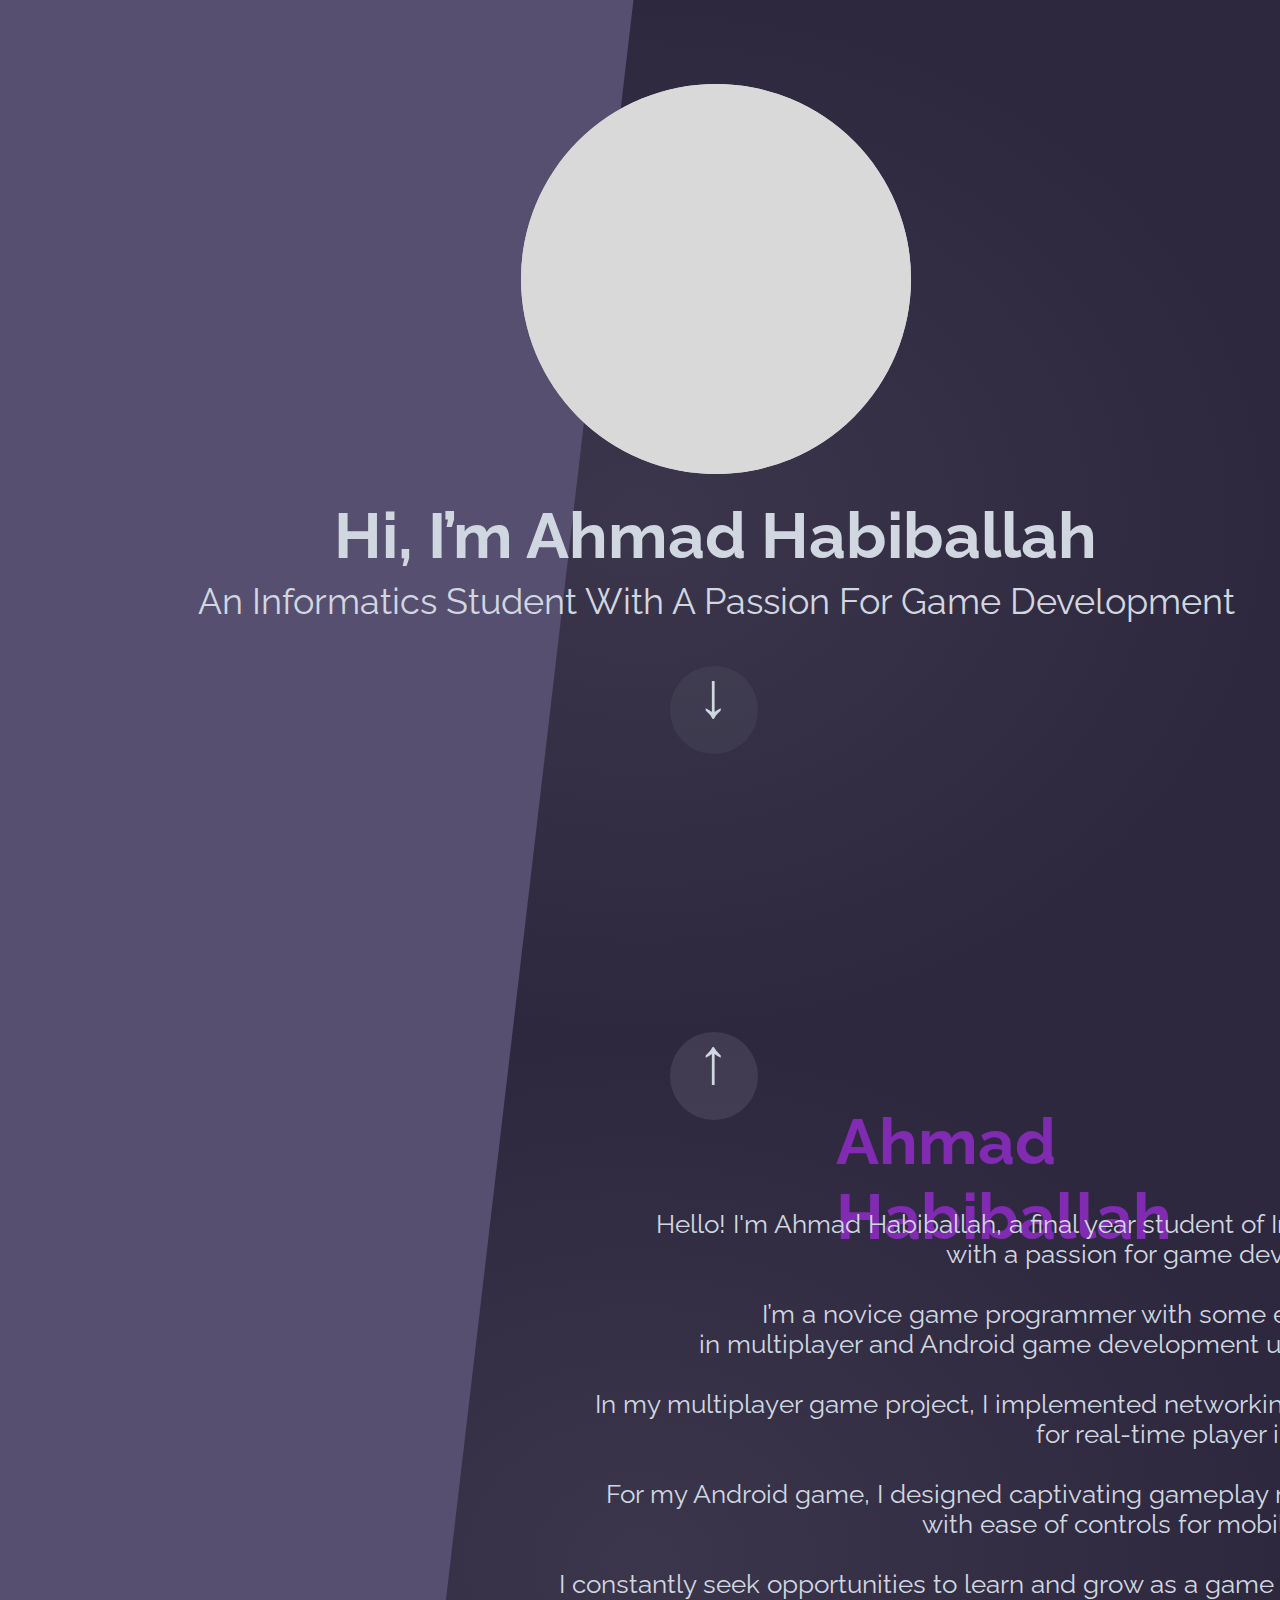
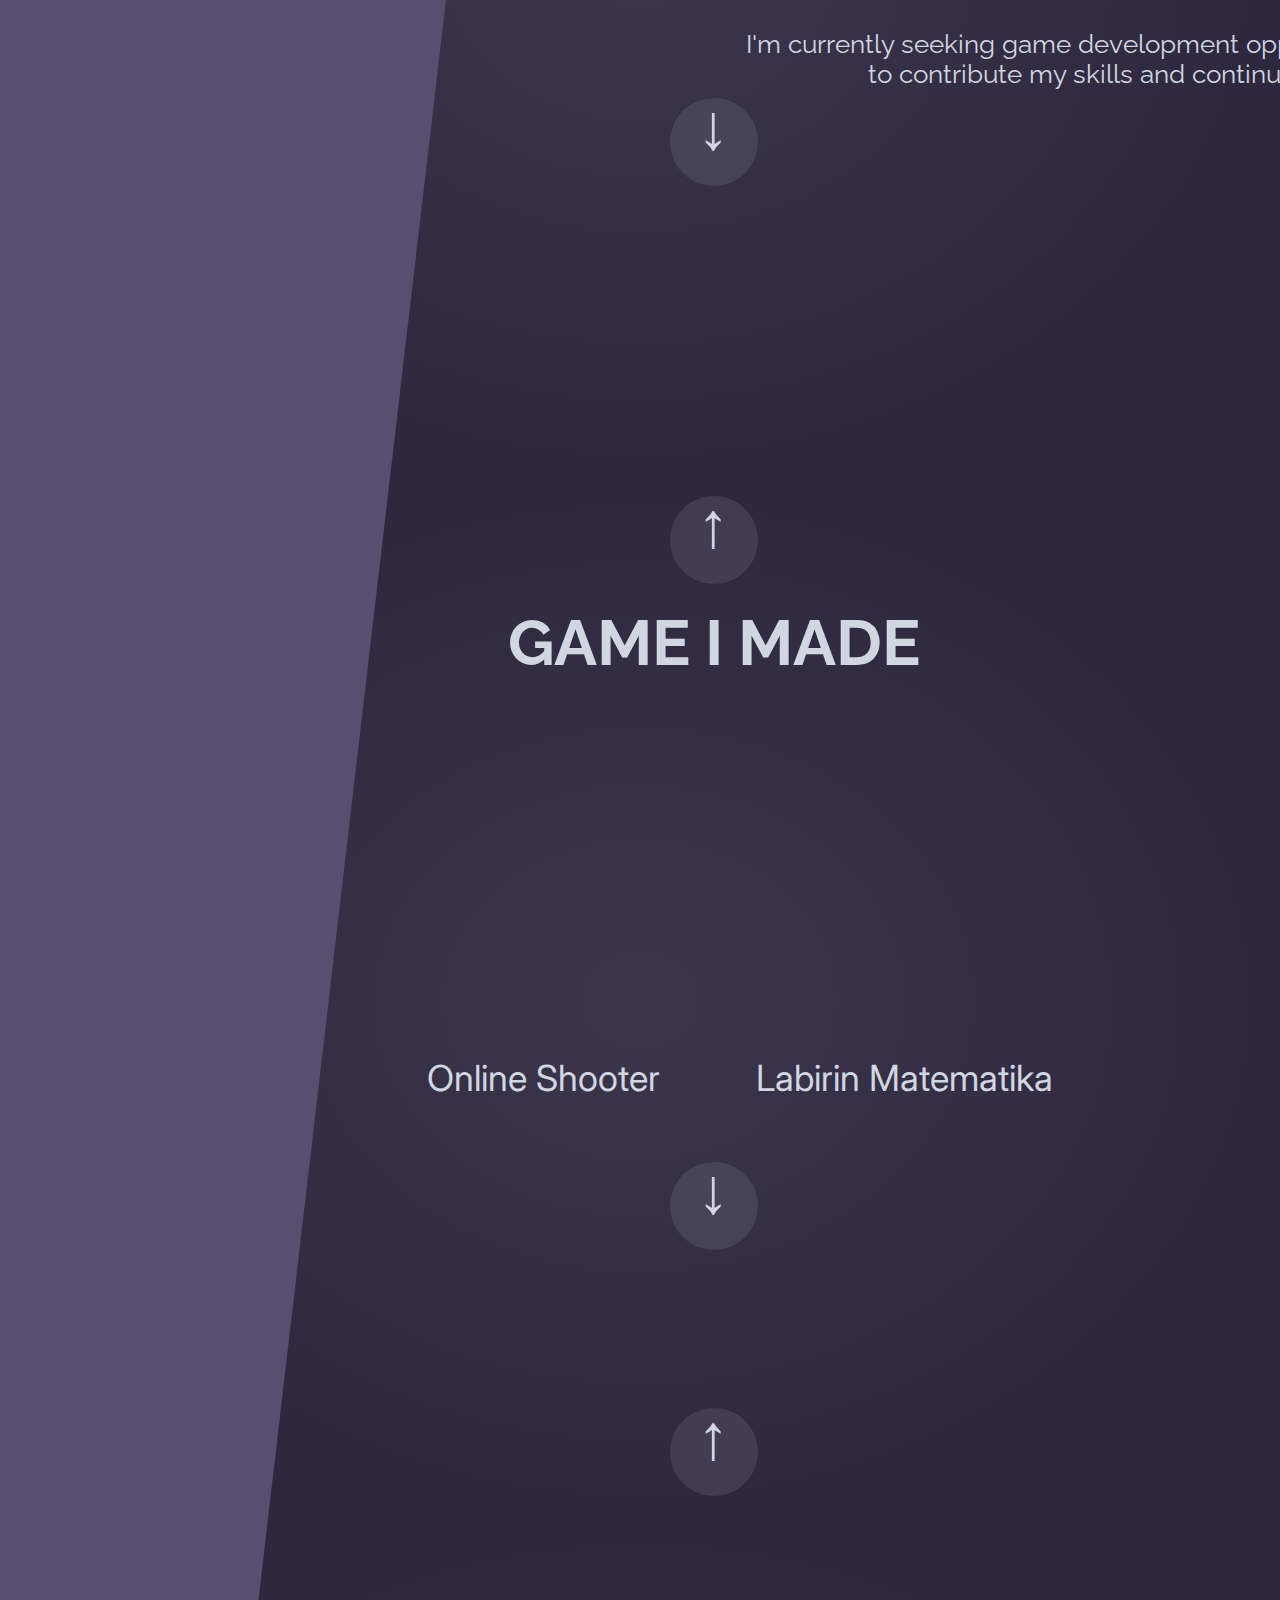
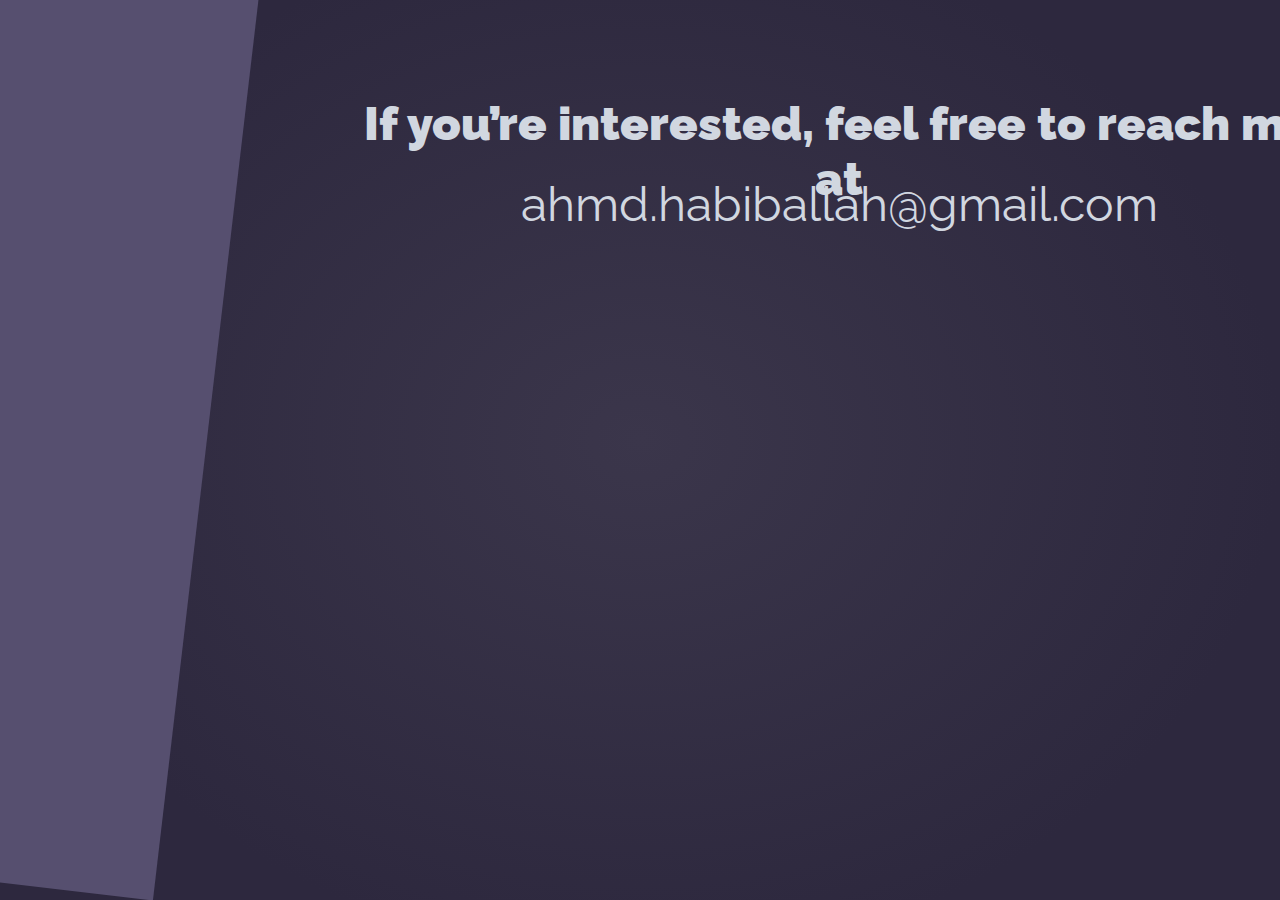
==== index.html @ 25e79ea6 "Add files via upload" ====
<html lang="en">
          <head>
            <meta charset="utf-8">
          
            <title>Personal CV of Ahmad Habiballah</title>
            <meta name="description" content="Personal CV of Ahmad Habiballah">
            <meta name="author" content="Ahmad Habiballah">
            <link href="https://fonts.googleapis.com/css?family=Raleway&display=swap" rel="stylesheet">
            <link href="https://fonts.googleapis.com/css?family=Raleway&display=swap" rel="stylesheet">
            <link href="https://fonts.googleapis.com/css2?family=Raleway:wght@700&display=swap" rel="stylesheet">
            <link href="https://fonts.googleapis.com/css?family=Inter&display=swap" rel="stylesheet">


            <link rel="stylesheet" href="styles.css">
            
            <style>
              body {
                position: relative;
                width: 1440px;
                height: 1024px;
                background: radial-gradient(50% 50% at 50% 50%, #3B364B 0%, #2D283E 100%); 
              }
            </style>
          
          </head>
          
          <body style="overflow: hidden;">
            <div class=pg1 id="main">
              <div  class="e2_15"></div>
              <span  class="e2_10"><b>Hi, I’m Ahmad Habiballah</b></span>
              <span  class="e2_12">An Informatics Student With A Passion For Game Development</span>
              <div  class="e9_35"></div>
              <div class=e30_27>
                <div class=e8_34>
                  <div class=e9_36>
                    <div  class="e8_33"></div>
                  </div>
                </div>
              </div>
              <button class=e24_4 style="top: 658px;"onclick="window.location.href='#profile'">
                <div  class="e24_3"><a href="#profile" style="color: rgb(209, 215, 224); text-decoration: none;">&darr;</a></div>
              </button>
            </div>

            <div class=p24_29 id="profile">
              <div class=p24_45>
                  <div  class="p24_47"></div>
              </div>
              <button class=e24_4 style="top:0px"onclick="window.location.href='#main'">
                <div  class="e11_10"></div>
                <div  class="e24_3"><a href="#main" style="color: rgb(209, 215, 224); text-decoration: none;">&uarr;</a></div>
              </button>
              <span  class="p24_48"><b>Ahmad Habiballah</b></span>
              <span  class="p24_49">
              Hello! I'm Ahmad Habiballah, a final year student of Informatics <br>
              with a passion for game development.<br>
              <br>
              I’m a novice game programmer with some experience <br>
              in multiplayer and Android game development using Unity.<br>
              <br>
              In my multiplayer game project, I implemented networking features <br>
              for real-time player interaction.<br>
              <br>
              For my Android game, I designed captivating gameplay mechanics<br>
              with ease of controls for mobile devices.<br>
              <br>
              I constantly seek opportunities to learn and grow as a game developer.<br>
              <br>
              I'm currently seeking game development opportunities <br>
              to contribute my skills and continue learning.<br>
              </span>
              <button class=e24_4 onclick="window.location.href='#games'">
                <div  class="e11_10"></div>
                <div  class="e24_3"><a href="#games" style="color: rgb(209, 215, 224); text-decoration: none;">&darr;</a></div>
              </button>
            </div>

            <div class=g24_63 id="games">
              <button class=e24_4 style="top:0px"onclick="window.location.href='#profile'">
                <div  class="e11_10"></div>
                <div  class="e24_3"><a href="#profile" style="color: rgb(209, 215, 224); text-decoration: none;">&uarr;</a></div>
              </button>
              <span  class="g24_69">GAME I MADE</span>
              <button class=g24_70 >
                <div class="g24_71"></div><span  class="g24_72">Online Shooter</span>
              </button>
              <button class=g24_70 style="left:734.0001220703125px">
                <div class="g24_74"></div><span  class="g24_75">Labirin Matematika</span>
              </button>
              <button class=e24_4 onclick="window.location.href='#contact'">
                <div  class="e11_10"></div>
                <div  class="e24_3"><a href="#contact" style="color: rgb(209, 215, 224); text-decoration: none;">&darr;</a></div>
              </button>
            </div>

            <div class=c24_97 id="contact">
              <button class=e24_4 style="top:0px" onclick="window.location.href='#games'">
                <div  class="e11_10"></div>
                <div  class="e24_3"><a href="#games" style="color: rgb(209, 215, 224); text-decoration: none;">&uarr;</a></div>
              </button>
              <div class=c28_136>
                <span  class="c24_100"><b>If you’re interested, feel free to reach me at</b></span>
                <span  class="c24_101">ahmd.habiballah@gmail.com</span>
              </div>
            </div>

          </body>
          </html>
---- styles.css ----
.ex { 
}
.pg1 { 
	width:1440px;
	height:1024px;
}
html {
	scroll-behavior: smooth;
  }



  .24_97 { 
	overflow:hidden;
}
.c24_97 { 
	width:1440px;
	height:1024px;
	position:absolute;
	top: 3000px
}
.c28_136 { 
	position:absolute;
	left:-1907.224365234375px;
	top:-3347.050048828125px;
}
.c24_98 { 
	transform: rotate(6.6848025203880965deg);
	background-color:rgba(86.00000247359276, 79.00000289082527, 111.00000098347664, 1);
	width:2061.2978515625px;
	height:4261.64501953125px;
	position:absolute;
	left:496.0865783691406px;
	top:0px;
}
.c24_100 { 
	color:rgba(209.00000274181366, 215.0000023841858, 224.000001847744, 1);
	width:986px;
	height:56px;
	position:absolute;
	left:2245.224365234375px;
	top:3635.052490234375px;
	font-family:Raleway;
	text-align:center;
	font-size:47px;
	letter-spacing:0;
	font-weight: 800;
}
.c24_101 { 
	color:rgba(209.00000274181366, 215.0000023841858, 224.000001847744, 1);
	width:639px;
	height:56px;
	position:absolute;
	left:2419.224365234375px;
	top:3715.052490234375px;
	font-family:Raleway;
	text-align:center;
	font-size:48px;
	letter-spacing:0;
}





.g24_63 { 
	width:1440px;
	height:1024px;
	position:absolute;
	top: 2088px;
}
.g24_64 { 
	transform: rotate(6.6848025203880965deg);
	background-color:rgba(86.00000247359276, 79.00000289082527, 111.00000098347664, 1);
	width:2061.2978515625px;
	height:4261.64501953125px;
	position:absolute;
	left:-1411.1376953125px;
	top:-2453.050048828125px;
}
.g24_69 { 
	color:rgba(209.00000274181366, 215.0000023841858, 224.000001847744, 1);
	
	height:75px;
	position:absolute;
	left:500px;
	top:109.00244140625px;
	font-family:Raleway;
	text-align:center;
	font-size:64px;
	letter-spacing:0;
	font-weight: bold;
}
.g24_70 { 
	width:300px;
	height:372px;
	position:absolute;
	left:385.0001220703125px;
	top:232.00244140625px;
	border: 0px;
	transition-duration: 0.4s;
	background:transparent;
}
.g24_70:hover{
	transform: scale(1.2);
	cursor:pointer;
}


.g24_71 { 
	background-image:url(images/tpis.PNG);
	background-repeat:no-repeat;
	background-size:cover;
	width:300px;
	height:300px;
	position:absolute;
	left:0px;
	top:0px;
	border-radius: 10px;
}
.g24_72 { 
	color:rgba(209.00000274181366, 215.0000023841858, 224.000001847744, 1);
	width:253px;
	height:44px;
	position:absolute;
	left:24px;
	top:328px;
	font-family:Inter;
	text-align:center;
	font-size:36px;
	letter-spacing:0;
}
.g24_73 { 
	width:324px;
	height:372px;
	position:absolute;
	left:734.0001220703125px;
	top:232.00244140625px;
}
.g24_74 { 
	background-image:url(images/kpasPNG.PNG);
	background-repeat:no-repeat;
	background-size:cover;
	width:300px;
	height:300px;
	position:absolute;
	left:12px;
	top:0px;
	border-radius: 10px;
}
.g24_75 { 
	color:rgba(209.00000274181366, 215.0000023841858, 224.000001847744, 1);
	width:324px;
	height:44px;
	position:absolute;
	left:0px;
	top:328px;
	font-family:Inter;
	text-align:center;
	font-size:36px;
	letter-spacing:0;
}




.e2_15 { 
	transform: rotate(6.6848025203880965deg);
	background-color:rgba(86.00000247359276, 79.00000289082527, 111.00000098347664, 1);
	width:2061.2978515625px;
	height:4261.64501953125px;
	left:-1661px;
	top:-275.052490234375px;
	overflow: hidden;
	position: absolute;
}
.e2_10 { 
	color:rgba(209.00000274181366, 215.0000023841858, 224.000001847744, 1);
	height:75px;
	position:absolute;
	left:326px;
	top:490px;
	font-family:Raleway;
	text-align:center;
	font-size:64px;
	letter-spacing:0;
}
.e2_12 { 
	color:rgba(209.00000274181366, 215.0000023841858, 224.000001847744, 1);
	width:1041px;
	height:42px;
	position:absolute;
	left:188px;
	top:572px;
	font-family:Raleway;
	text-align:center;
	font-size:36px;
	letter-spacing:0;
}
.e9_35 { 
	border-radius:500px;
	background-color:rgba(217.0000022649765, 217.0000022649765, 217.0000022649765, 1);
	width:390px;
	height:390px;
	position:absolute;
	left:513px;
	top:76px;
}
.9_35 { 
	border:10px solid rgba(128.0000075697899, 43.00000123679638, 177.0000046491623, 1);
}
.e30_27 { 
	width:390px;
	height:390px;
	position:absolute;
	left:513px;
	top:76px;
}
.e8_34 { 
	width:390px;
	height:390px;
	position:absolute;
	left:0px;
	top:0px;
}
.9_36 { 
	overflow:hidden;
}
.e9_36 { 
	border-radius:500px;
	background-color:rgba(217.0000022649765, 217.0000022649765, 217.0000022649765, 1);
	width:390px;
	height:390px;
	position:absolute;
	left:0px;
	top:0px;
}
.8_33 { 
	border:1px solid rgba(0, 0, 0, 1);
}
.e8_33 { 
	width:555px;
	height:740px;
	position:absolute;
	left:-83px;
	top:-131px;
	background-image:url(images/azre_1.png);
	background-repeat:no-repeat;
	background-size:cover;
}
.e24_4 { 
	background-color:rgba(144.00000661611557, 144.00000661611557, 163.00000548362732, 0.1);
	width:88px;
	height:88px;
	position:absolute;
	left:662px;
	top:666px;
	border-radius: 50%;
	border: 0px;
	transition-duration: 0.4s;
}

.e24_4:hover{
	background-color:rgba(144.00000661611557, 144.00000661611557, 163.00000548362732, 0.5);
	cursor:pointer;
}

.e11_10 { 
	border-radius:500px;
	background-color:rgba(144.00000661611557, 144.00000661611557, 163.00000548362732, 0.1);
	width:88px;
	height:88px;
	position:absolute;
	left:0px;
	top:0px;
}
.e24_3 { 
	width:1px;
	height:0px;
	position:absolute;
	left:27px;
	top:-8px;
	font-size: 64px;
	color: rgb(209, 215, 224);
	text-decoration: none;
	border: 0px
}
.e24_3:link{
	color: rgb(209, 215, 224);
	text-decoration: none;
}

.24_3 { 
	border:7px solid rgba(45.00000111758709, 40.00000141561031, 62.00000010430813, 1);
}




.24_29 { 
	overflow:hidden;
}
.p24_29 { 
	width:1440px;
	height:1024px;
	position:absolute;
}
.p24_30 { 
	transform: rotate(6.6848025203880965deg);
	background-color:rgba(86.00000247359276, 79.00000289082527, 111.00000098347664, 1);
	width:2061.2978515625px;
	height:4261.64501953125px;
	position:absolute;
	left:-1411.1378173828125px;
	top:-1299.050048828125px;
}
.p24_42 { 
	width:1975.75px;
	height:3474.43798828125px;
	position:absolute;
	left:-1339.603515625px;
	top:-1245.498779296875px;
}
.24_43 { 
	overflow:hidden;
}
.p24_43 { 
	transform: rotate(6.6848025203880965deg);
	background-color:rgba(180.00000447034836, 179.000004529953, 221.00000202655792, 1);
	width:1601.264404296875px;
	height:3310.545654296875px;
	position:absolute;
	left:385.3716735839844px;
	top:0px;
}
.p24_44 { 
	border-radius:500px;
	background-color:rgba(209.00000274181366, 215.0000023841858, 224.000001847744, 0.5);
	width:991px;
	height:991px;
	position:absolute;
	left:1110.6036376953125px;
	top:1260.501220703125px;
}
.24_44 { 
	border:10px solid rgba(128.0000075697899, 43.00000123679638, 177.0000046491623, 1);
}
.p24_45 { 
	width:991px;
	height:991px;
	position:absolute;
	left:-229px;
	top:15.00244140625px;
}
.24_46 { 
	overflow:hidden;
}
.p24_46 { 
	border-radius:500px;
	background-color:rgba(217.0000022649765, 217.0000022649765, 217.0000022649765, 0.1);
	width:991px;
	height:991px;
	position:absolute;
	left:0px;
	top:0px;
}
.p24_47 { 
	width:902px;
	height:1202px;
	position:absolute;
	left:45px;
	top:-203px;
	background-image:url(images/ozre_1.png);
	background-repeat:no-repeat;
	background-size:cover;
}
.p24_48 { 
	color:rgba(128.0000075697899, 43.00000123679638, 177.0000046491623, 1);
	width:569px;
	height:75px;
	position:absolute;
	left:828px;
	top:72.00244140625px;
	font-family:Raleway;
	text-align:left;
	font-size:64px;
	letter-spacing:0;
}
.p24_49 { 
	color:rgba(209.00000274181366, 215.0000023841858, 224.000001847744, 1);
	width:846px;
	height:527px;
	position:absolute;
	left:551px;
	top:177.00244140625px;
	font-family:Raleway;
	text-align:right;
	font-size:26px;
	letter-spacing:0;
}
.p24_54 { 
	width:88px;
	height:88px;
	position:absolute;
	left:662px;
	top:630px;
}
.p24_55 { 
	border-radius:500px;
	background-color:rgba(144.00000661611557, 144.00000661611557, 163.00000548362732, 1);
	width:88px;
	height:88px;
	position:absolute;
	left:0px;
	top:0px;
}
.p24_56 { 
	transform: rotate(90deg);
	width:1px;
	height:0px;
	position:absolute;
	left:44px;
	top:60px;
}
.24_56 { 
	border:7px solid rgba(45.00000111758709, 40.00000141561031, 62.00000010430813, 1);
}
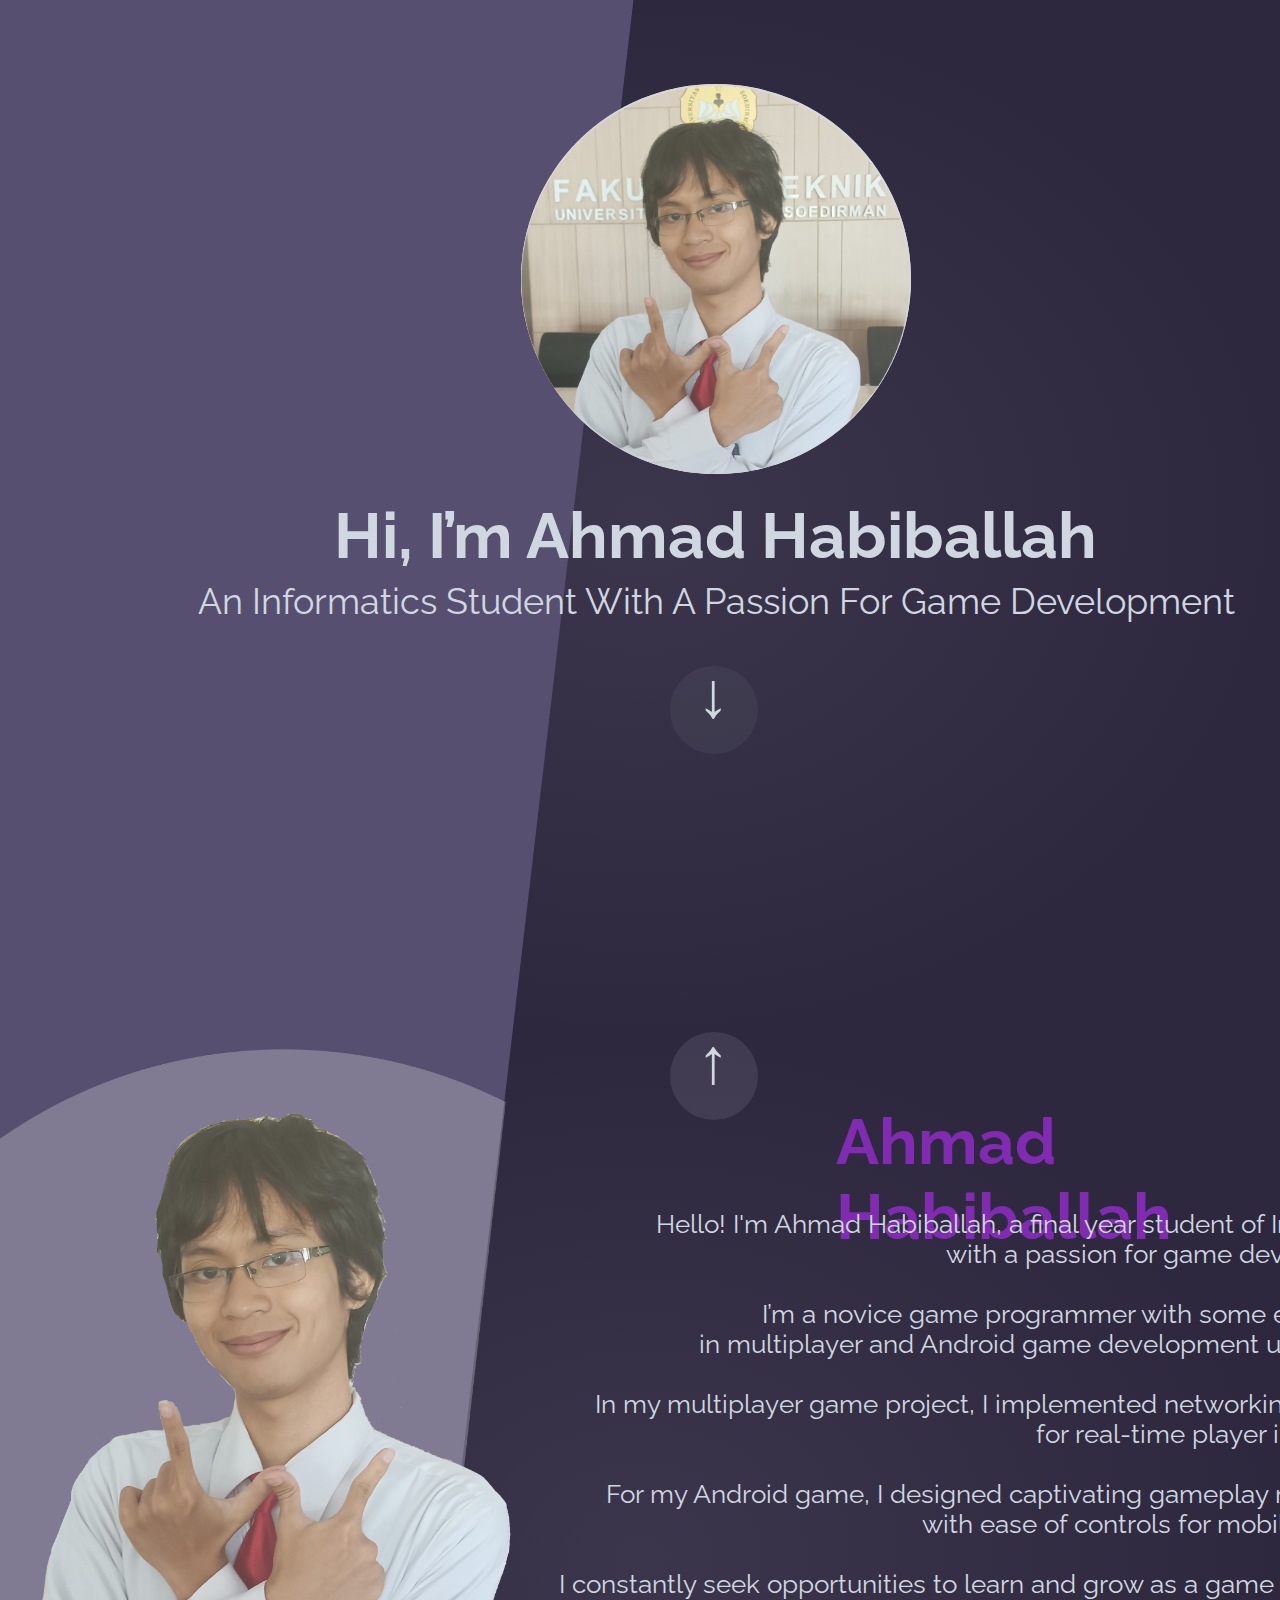
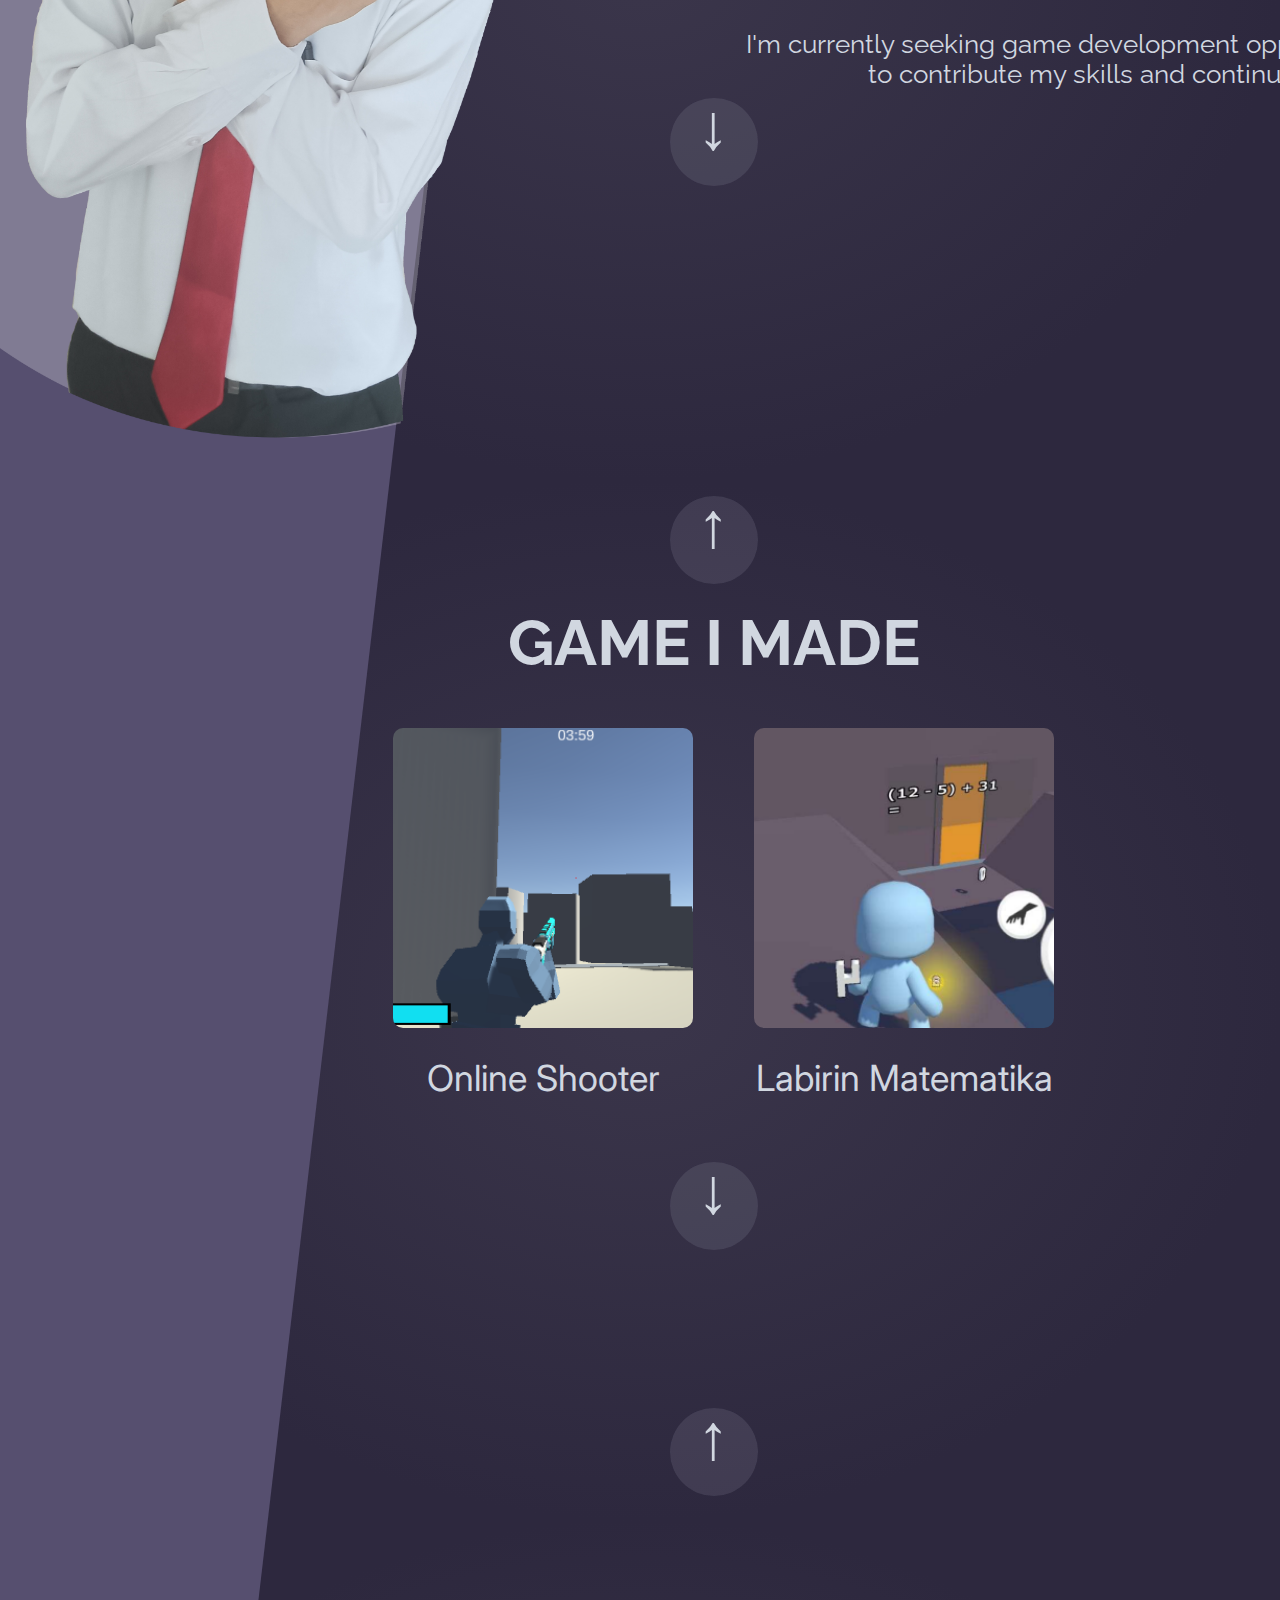
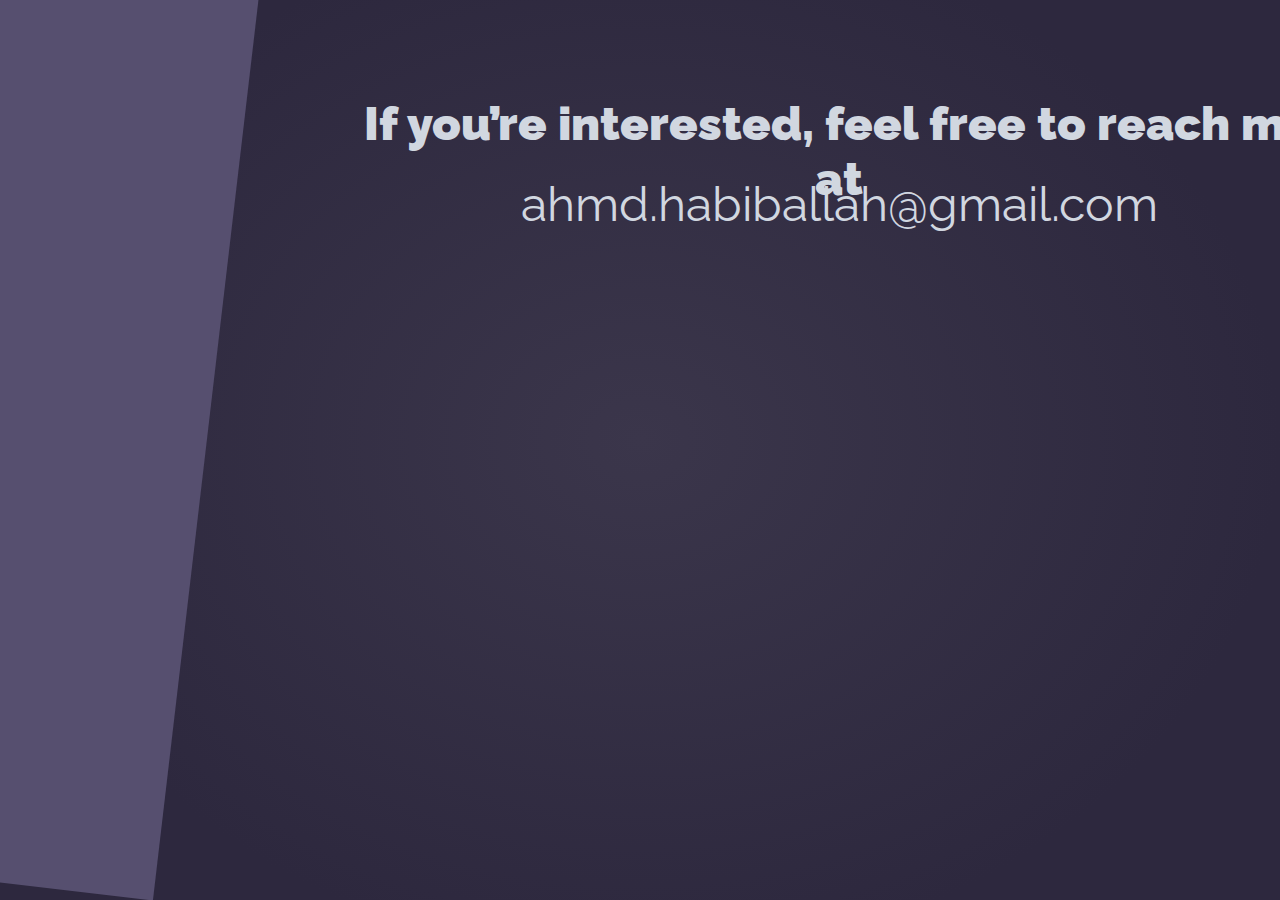
==== commit 90621cb0: "tes" ====
--- a/index.html
+++ b/index.html
@@ -81,7 +81,7 @@
                 <div  class="e24_3"><a href="#profile" style="color: rgb(209, 215, 224); text-decoration: none;">&uarr;</a></div>
               </button>
               <span  class="g24_69">GAME I MADE</span>
-              <button class=g24_70 >
+              <button class=g24_70 onclick="window.location.href='onlineshooter.html'">
                 <div class="g24_71"></div><span  class="g24_72">Online Shooter</span>
               </button>
               <button class=g24_70 style="left:734.0001220703125px">
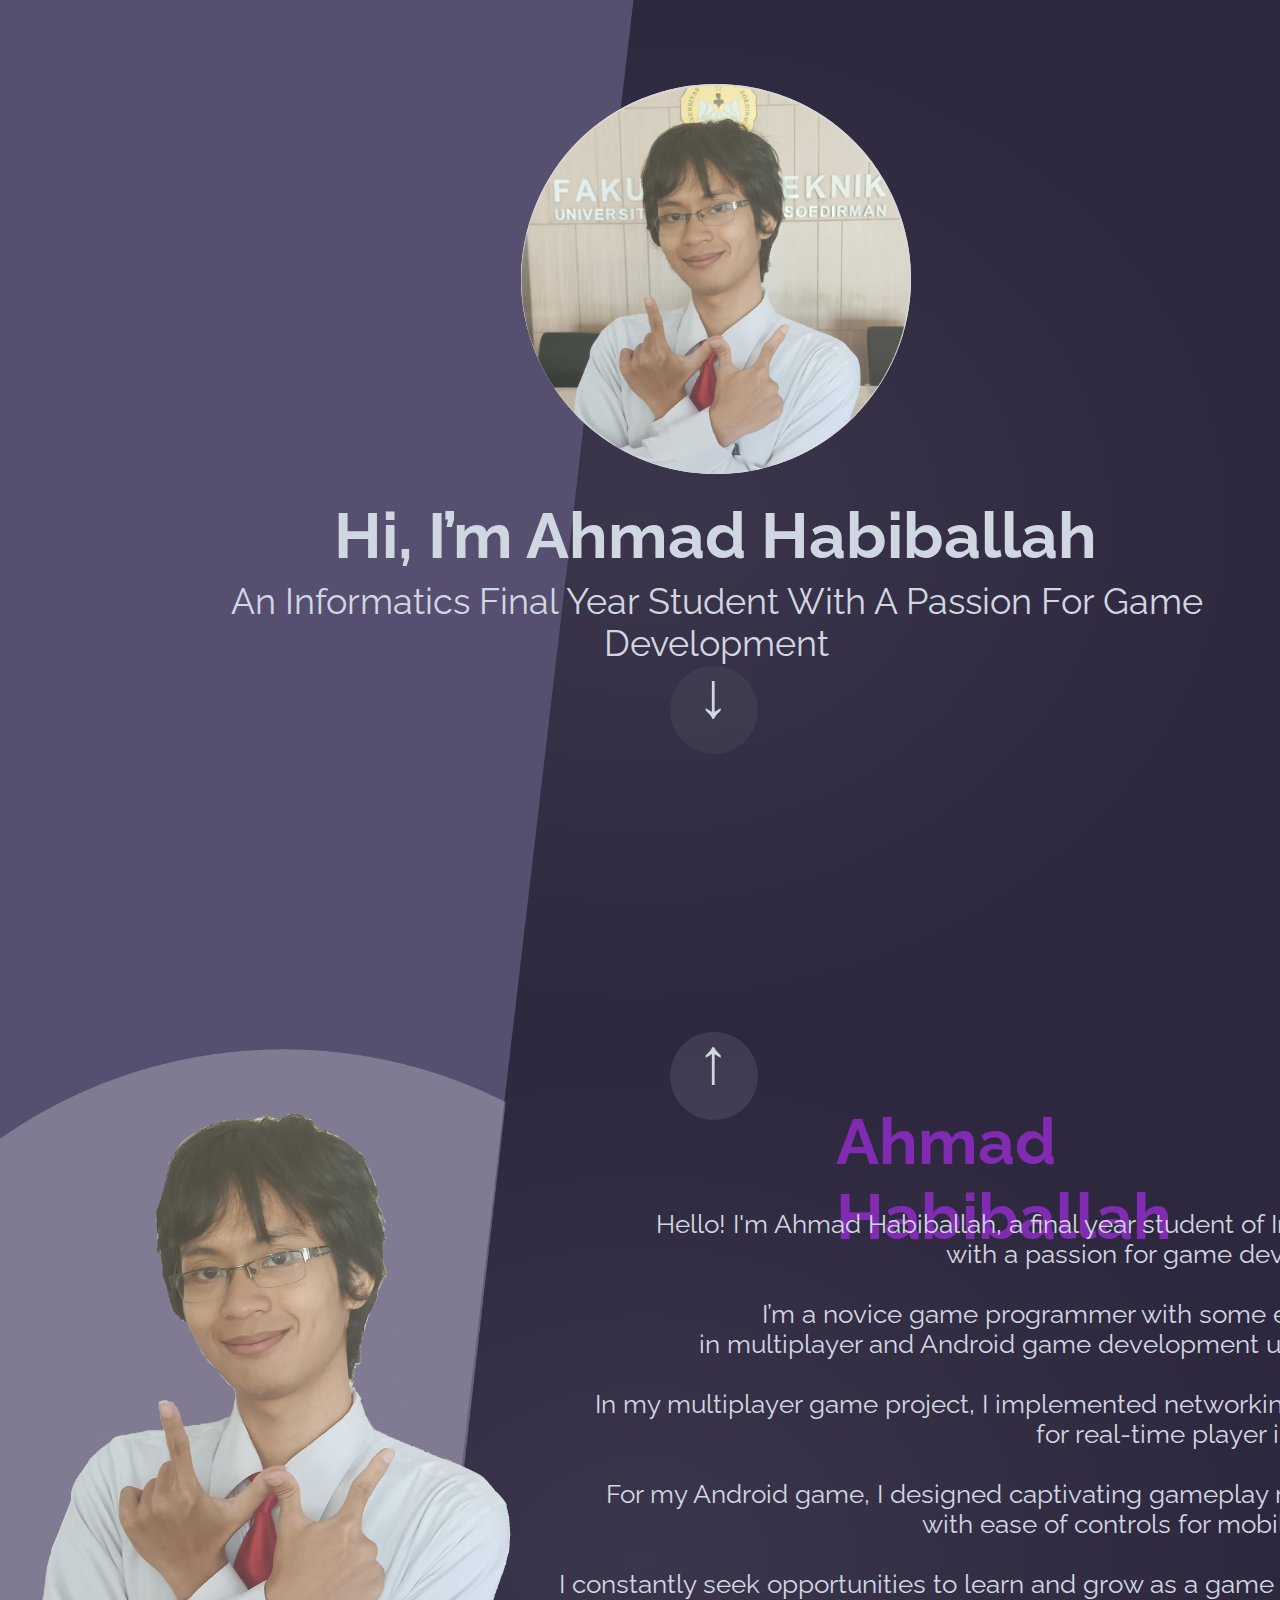
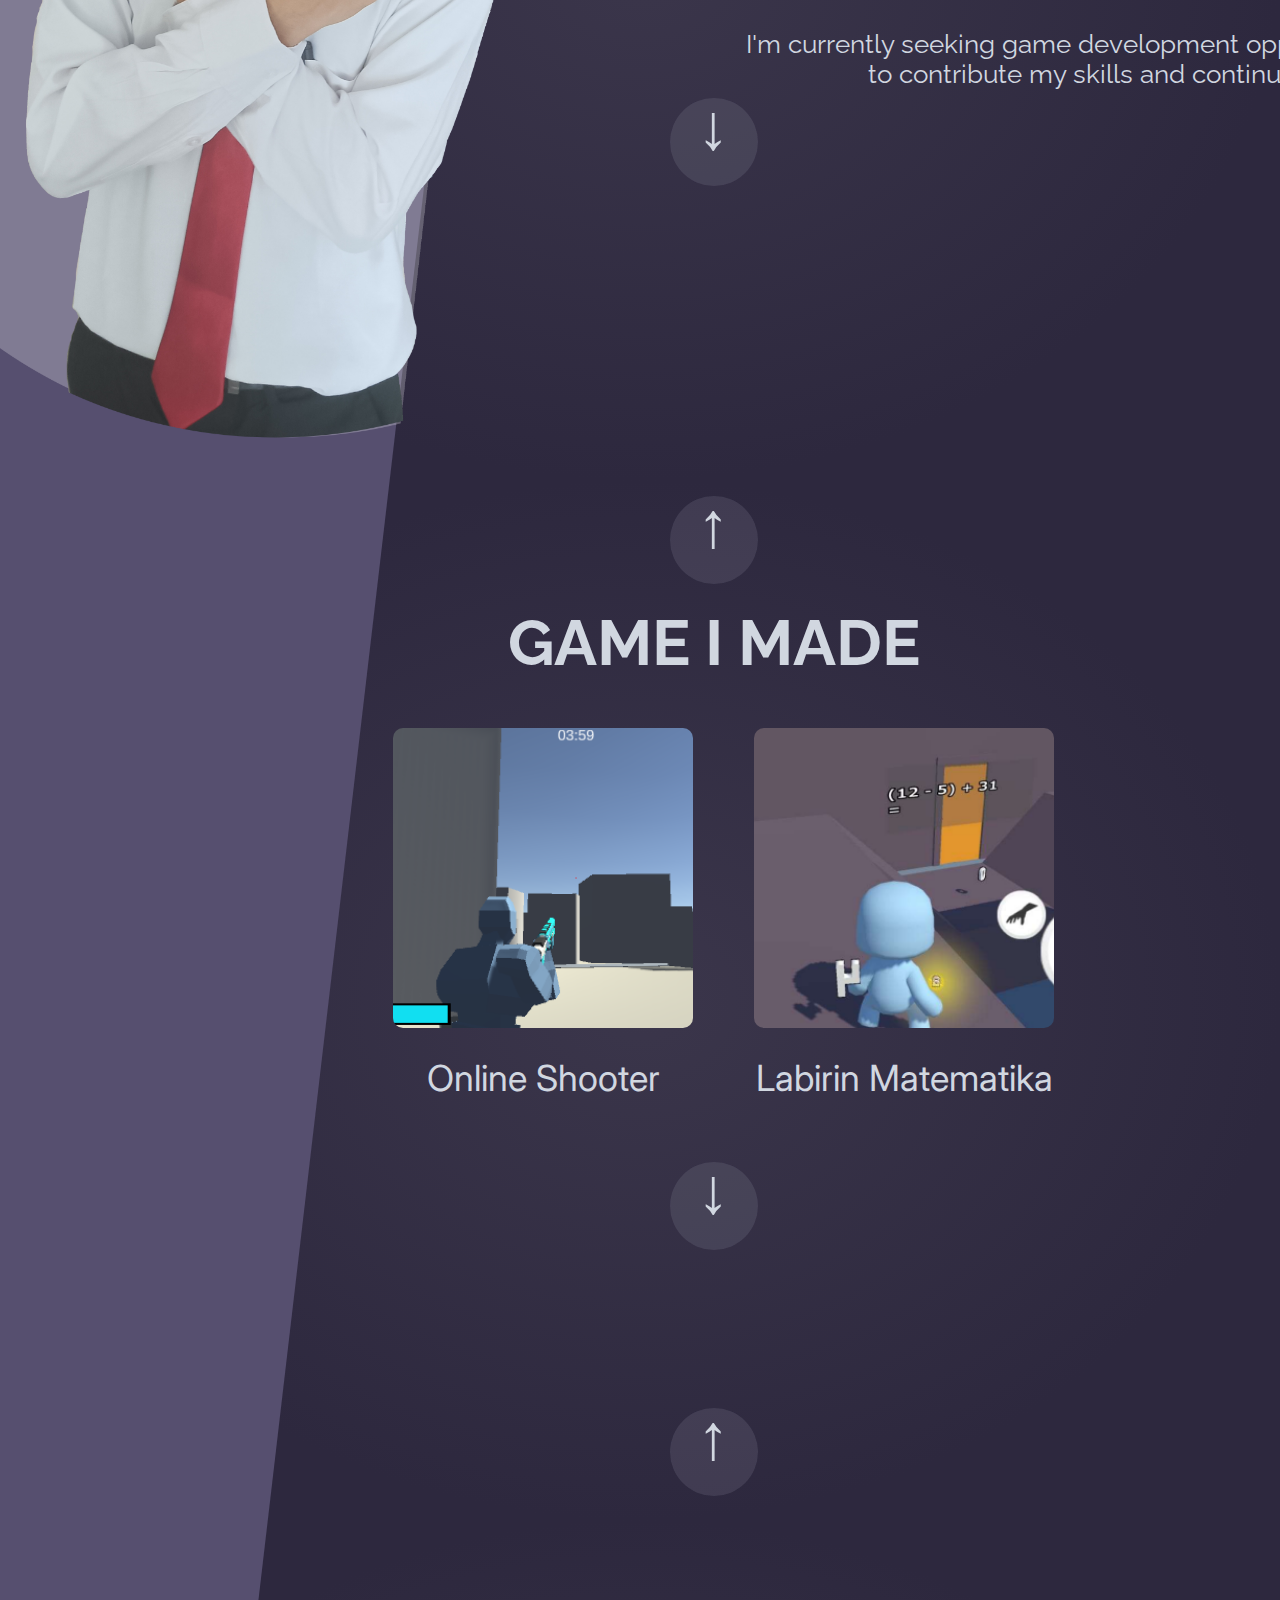
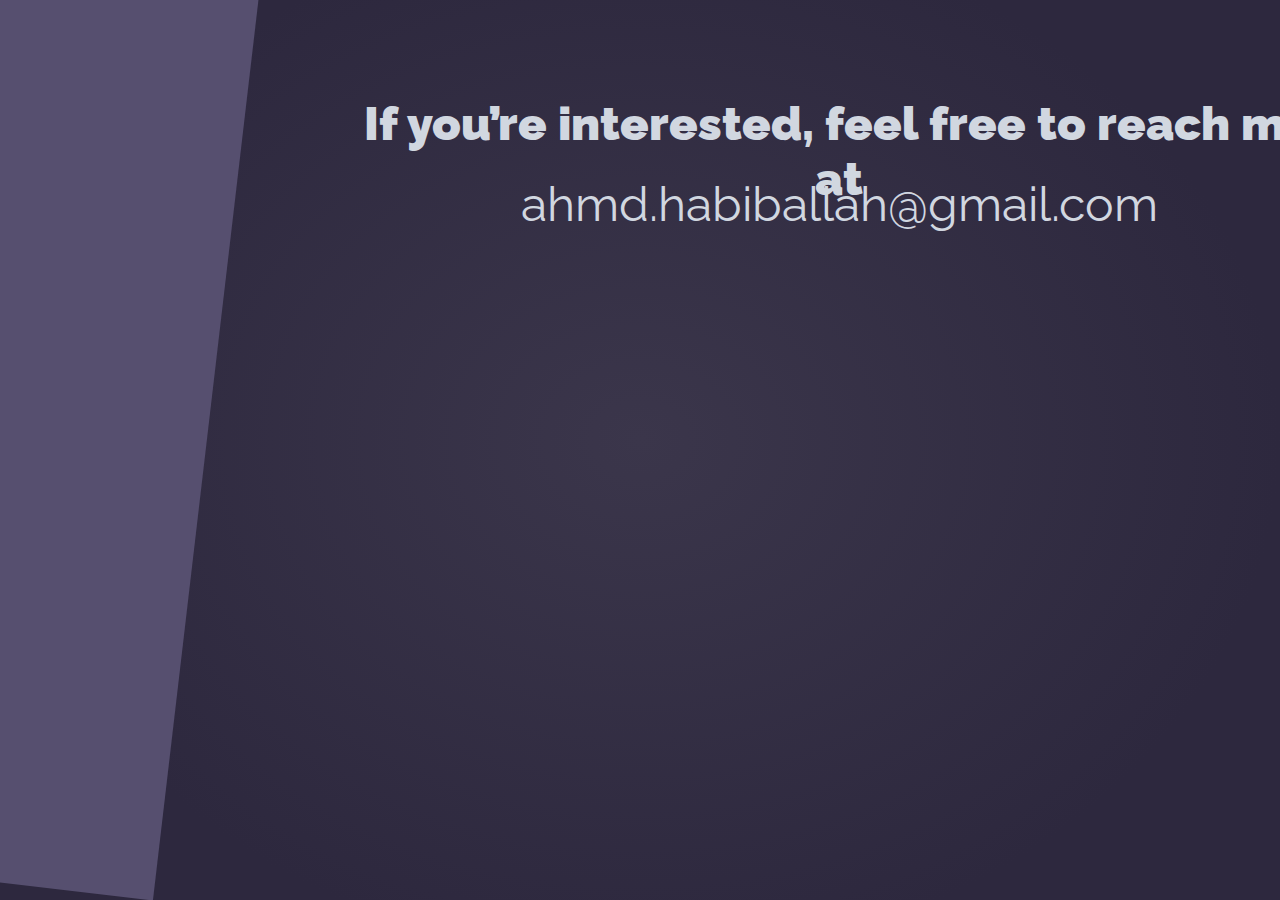
==== commit 52b3e7a7: "update main, mahasiswa akhir tahun" ====
--- a/index.html
+++ b/index.html
@@ -28,7 +28,7 @@
             <div class=pg1 id="main">
               <div  class="e2_15"></div>
               <span  class="e2_10"><b>Hi, I’m Ahmad Habiballah</b></span>
-              <span  class="e2_12">An Informatics Student With A Passion For Game Development</span>
+              <span  class="e2_12">An Informatics Final Year Student With A Passion For Game Development</span>
               <div  class="e9_35"></div>
               <div class=e30_27>
                 <div class=e8_34>
@@ -84,7 +84,7 @@
               <button class=g24_70 onclick="window.location.href='onlineshooter.html'">
                 <div class="g24_71"></div><span  class="g24_72">Online Shooter</span>
               </button>
-              <button class=g24_70 style="left:734.0001220703125px">
+              <button class=g24_70 style="left:734.0001220703125px" onclick="window.location.href='labirinmatematika.html'">
                 <div class="g24_74"></div><span  class="g24_75">Labirin Matematika</span>
               </button>
               <button class=e24_4 onclick="window.location.href='#contact'">
